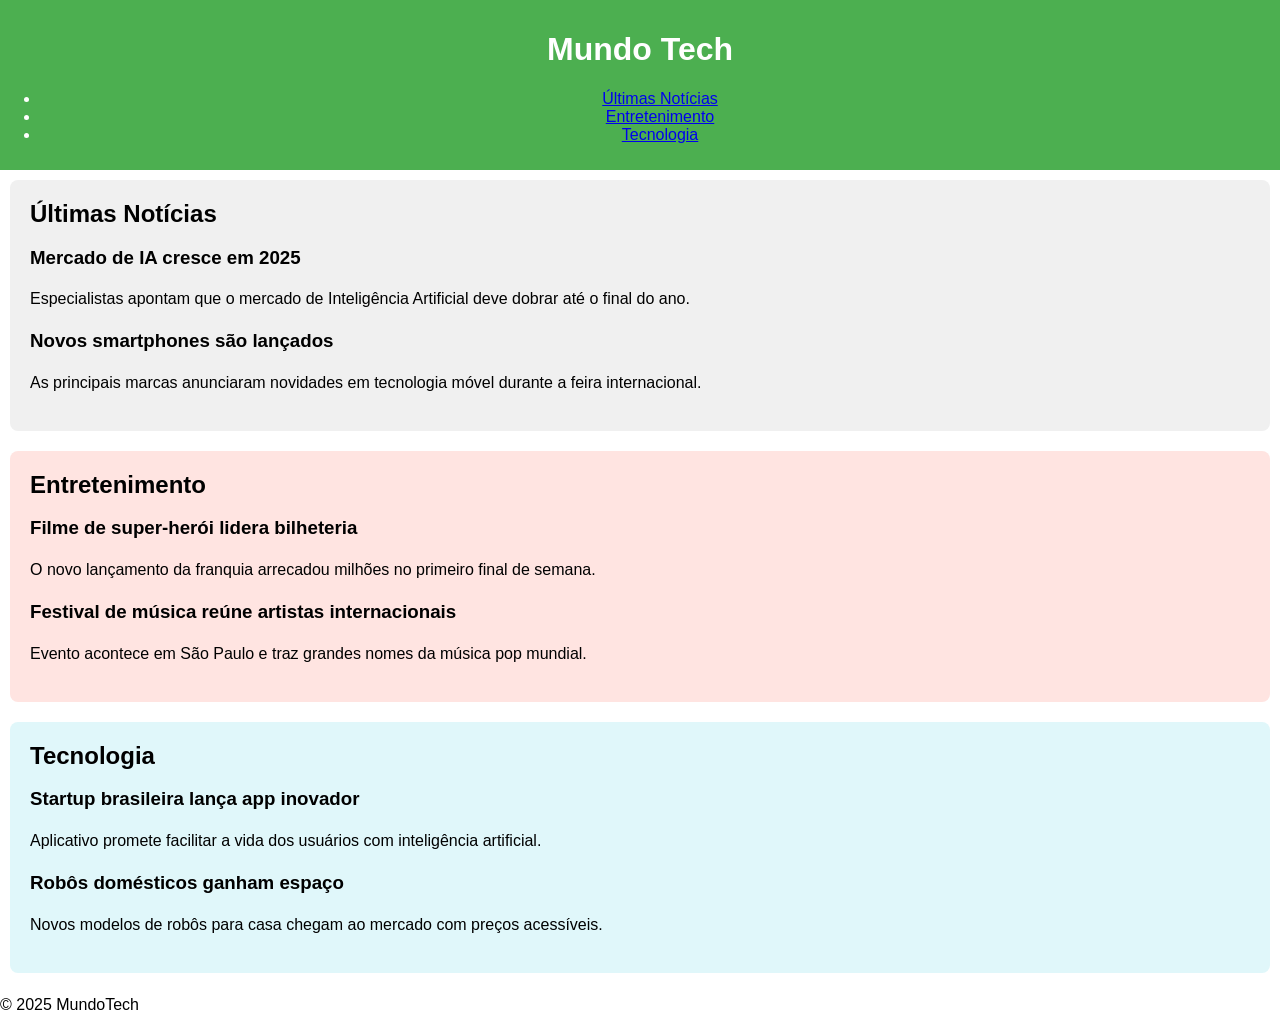
==== noticias-app/src/index.html @ 80fff363 "first commit" ====
<!DOCTYPE html>
<html lang="pt-BR">

<head>
    <meta charset="UTF-8">
    <meta name="viewport" content="width=device-width, initial-scale=1.0">
    <title>MundoTech</title>
    <link rel="stylesheet" href="css/style.css">
</head>

<body>
    <header>
        <h1>Mundo Tech</h1>
        <nav>
            <ul>
                <li><a href="#noticias">Últimas Notícias</a></li>
                <li><a href="#entretenimento">Entretenimento</a></li>
                <li><a href="#tecnologia">Tecnologia</a></li>
            </ul>
        </nav>
    </header>
    <main>
        <section id="noticias">
            <h2>Últimas Notícias</h2>
            <article>
                <h3>Mercado de IA cresce em 2025</h3>
                <p>Especialistas apontam que o mercado de Inteligência Artificial deve dobrar até o final do ano.</p>
            </article>
            <article>
                <h3>Novos smartphones são lançados</h3>
                <p>As principais marcas anunciaram novidades em tecnologia móvel durante a feira internacional.</p>
            </article>
        </section>
        <section id="entretenimento">
            <h2>Entretenimento</h2>
            <article>
                <h3>Filme de super-herói lidera bilheteria</h3>
                <p>O novo lançamento da franquia arrecadou milhões no primeiro final de semana.</p>
            </article>
            <article>
                <h3>Festival de música reúne artistas internacionais</h3>
                <p>Evento acontece em São Paulo e traz grandes nomes da música pop mundial.</p>
            </article>
        </section>
        <section id="tecnologia">
            <h2>Tecnologia</h2>
            <article>
                <h3>Startup brasileira lança app inovador</h3>
                <p>Aplicativo promete facilitar a vida dos usuários com inteligência artificial.</p>
            </article>
            <article>
                <h3>Robôs domésticos ganham espaço</h3>
                <p>Novos modelos de robôs para casa chegam ao mercado com preços acessíveis.</p>
            </article>
        </section>
    </main>
    <footer>
        <p>&copy; 2025 MundoTech</p>
    </footer>
    <script src="js/main.js"></script>
</body>

</html>
---- noticias-app/src/css/style.css ----
body {
    font-family: Arial, sans-serif;
    margin: 0;
    padding: 0;
}

header {
    background-color: #4CAF50;
    color: white;
    padding: 10px 0;
    text-align: center;
}

section {
    padding: 20px;
    margin: 10px;
}

.noticias {
    background-color: #f9f9f9;
    border: 1px solid #ddd;
    border-radius: 5px;
}

#noticias {
    background: #f0f0f0;
    padding: 20px;
    margin-bottom: 20px;
    border-radius: 8px;
}

.entretenimento {
    background-color: #ffeb3b;
    border: 1px solid #fbc02d;
    border-radius: 5px;
}

#entretenimento {
    background: #ffe4e1;
    padding: 20px;
    margin-bottom: 20px;
    border-radius: 8px;
}

.tecnologia {
    background-color: #2196F3;
    border: 1px solid #1976D2;
    border-radius: 5px;
    color: white;
}

#tecnologia {
    background: #e0f7fa;
    padding: 20px;
    margin-bottom: 20px;
    border-radius: 8px;
}

h2 {
    font-size: 24px;
    margin-bottom: 10px;
}

section h2 {
    margin-top: 0;
}

p {
    font-size: 16px;
    line-height: 1.5;
}

article {
    margin-bottom: 15px;
}
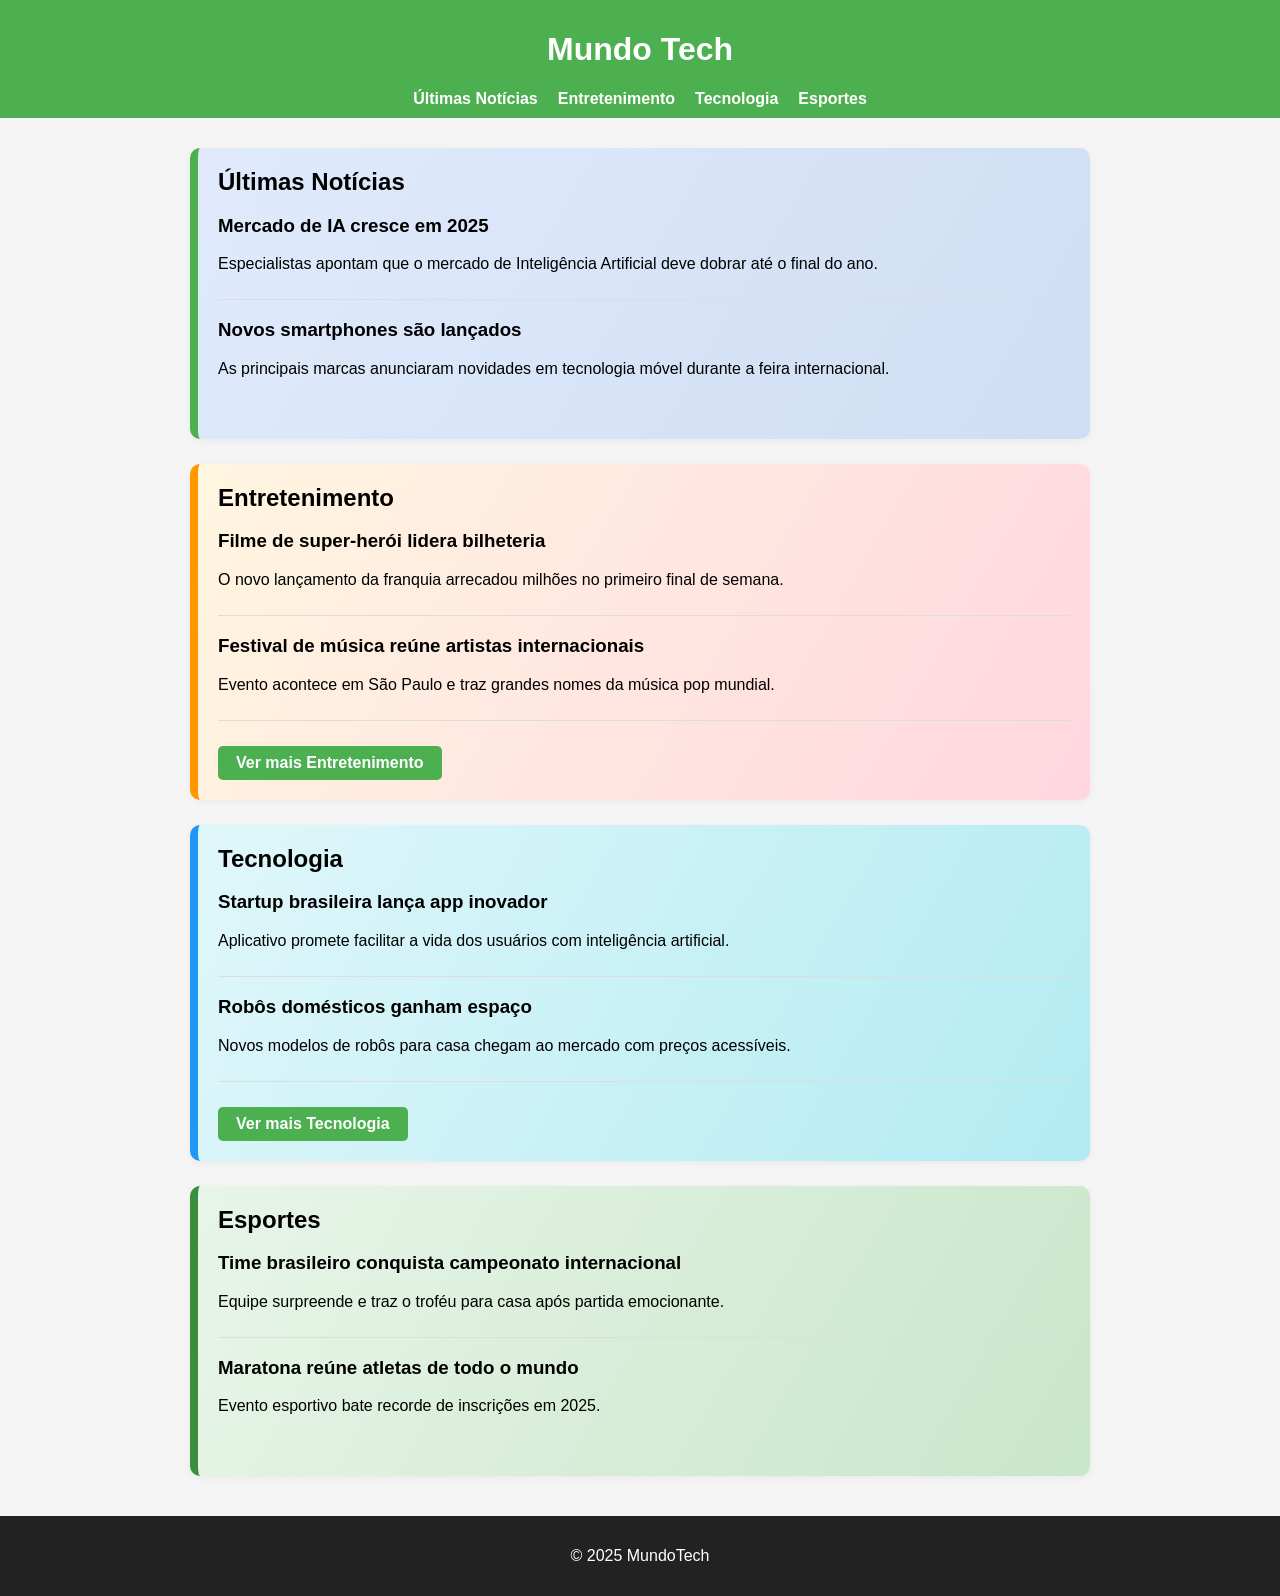
==== commit 2dcfa416: "fix Pages" ====
--- a/noticias-app/src/index.html
+++ b/noticias-app/src/index.html
@@ -14,13 +14,14 @@
         <nav>
             <ul>
                 <li><a href="#noticias">Últimas Notícias</a></li>
-                <li><a href="#entretenimento">Entretenimento</a></li>
-                <li><a href="#tecnologia">Tecnologia</a></li>
+                <li><a href="sections/entretenimento.html">Entretenimento</a></li>
+                <li><a href="sections/tecnologia.html">Tecnologia</a></li>
+                <li><a href="#esportes">Esportes</a></li>
             </ul>
         </nav>
     </header>
     <main>
-        <section id="noticias">
+        <section id="noticias" class="secao-noticias">
             <h2>Últimas Notícias</h2>
             <article>
                 <h3>Mercado de IA cresce em 2025</h3>
@@ -31,7 +32,7 @@
                 <p>As principais marcas anunciaram novidades em tecnologia móvel durante a feira internacional.</p>
             </article>
         </section>
-        <section id="entretenimento">
+        <section id="entretenimento" class="secao-entretenimento">
             <h2>Entretenimento</h2>
             <article>
                 <h3>Filme de super-herói lidera bilheteria</h3>
@@ -41,8 +42,9 @@
                 <h3>Festival de música reúne artistas internacionais</h3>
                 <p>Evento acontece em São Paulo e traz grandes nomes da música pop mundial.</p>
             </article>
+            <a class="btn-vermais" href="sections/entretenimento.html">Ver mais Entretenimento</a>
         </section>
-        <section id="tecnologia">
+        <section id="tecnologia" class="secao-tecnologia">
             <h2>Tecnologia</h2>
             <article>
                 <h3>Startup brasileira lança app inovador</h3>
@@ -51,6 +53,18 @@
             <article>
                 <h3>Robôs domésticos ganham espaço</h3>
                 <p>Novos modelos de robôs para casa chegam ao mercado com preços acessíveis.</p>
+            </article>
+            <a class="btn-vermais" href="sections/tecnologia.html">Ver mais Tecnologia</a>
+        </section>
+        <section id="esportes" class="secao-esportes">
+            <h2>Esportes</h2>
+            <article>
+                <h3>Time brasileiro conquista campeonato internacional</h3>
+                <p>Equipe surpreende e traz o troféu para casa após partida emocionante.</p>
+            </article>
+            <article>
+                <h3>Maratona reúne atletas de todo o mundo</h3>
+                <p>Evento esportivo bate recorde de inscrições em 2025.</p>
             </article>
         </section>
     </main>
--- a/noticias-app/src/css/style.css
+++ b/noticias-app/src/css/style.css
@@ -2,6 +2,7 @@
     font-family: Arial, sans-serif;
     margin: 0;
     padding: 0;
+    background: #f5f5f5;
 }
 
 header {
@@ -11,65 +12,159 @@
     text-align: center;
 }
 
+nav ul {
+    list-style: none;
+    padding: 0;
+    margin: 0;
+    display: flex;
+    justify-content: center;
+    gap: 20px;
+}
+
+nav a {
+    color: #fff;
+    text-decoration: none;
+    font-weight: bold;
+}
+
+main {
+    max-width: 900px;
+    margin: 30px auto;
+    padding: 0 10px;
+}
+
 section {
     padding: 20px;
-    margin: 10px;
+    margin-bottom: 25px;
+    border-radius: 10px;
+    box-shadow: 0 2px 8px rgba(0, 0, 0, 0.05);
 }
 
-.noticias {
-    background-color: #f9f9f9;
-    border: 1px solid #ddd;
-    border-radius: 5px;
+.secao-noticias {
+    background: linear-gradient(120deg, #e0eafc 0%, #cfdef3 100%);
+    border-left: 8px solid #4CAF50;
 }
 
-#noticias {
-    background: #f0f0f0;
-    padding: 20px;
-    margin-bottom: 20px;
-    border-radius: 8px;
+.secao-entretenimento {
+    background: linear-gradient(120deg, #fff6e0 0%, #ffd6e0 100%);
+    border-left: 8px solid #ff9800;
 }
 
-.entretenimento {
-    background-color: #ffeb3b;
-    border: 1px solid #fbc02d;
-    border-radius: 5px;
+.secao-tecnologia {
+    background: linear-gradient(120deg, #e0f7fa 0%, #b2ebf2 100%);
+    border-left: 8px solid #2196F3;
 }
 
-#entretenimento {
-    background: #ffe4e1;
-    padding: 20px;
-    margin-bottom: 20px;
-    border-radius: 8px;
-}
-
-.tecnologia {
-    background-color: #2196F3;
-    border: 1px solid #1976D2;
-    border-radius: 5px;
-    color: white;
-}
-
-#tecnologia {
-    background: #e0f7fa;
-    padding: 20px;
-    margin-bottom: 20px;
-    border-radius: 8px;
+.secao-esportes {
+    background: linear-gradient(120deg, #e8f5e9 0%, #c8e6c9 100%);
+    border-left: 8px solid #388e3c;
 }
 
 h2 {
     font-size: 24px;
-    margin-bottom: 10px;
-}
-
-section h2 {
     margin-top: 0;
-}
-
-p {
-    font-size: 16px;
-    line-height: 1.5;
+    margin-bottom: 15px;
 }
 
 article {
     margin-bottom: 15px;
+    padding-bottom: 10px;
+    border-bottom: 1px solid #ddd;
+}
+
+article:last-child {
+    border-bottom: none;
+}
+
+.img-secao {
+    width: 100%;
+    max-width: 350px;
+    display: block;
+    margin: 0 auto 20px auto;
+    border-radius: 8px;
+    box-shadow: 0 2px 8px rgba(0, 0, 0, 0.08);
+}
+
+footer {
+    background: #222;
+    color: #fff;
+    text-align: center;
+    padding: 15px 0;
+    margin-top: 40px;
+}
+
+.btn-vermais {
+    display: inline-block;
+    margin-top: 10px;
+    padding: 8px 18px;
+    background: #4CAF50;
+    color: #fff;
+    border-radius: 5px;
+    text-decoration: none;
+    font-weight: bold;
+    transition: background 0.2s;
+}
+
+.btn-vermais:hover {
+    background: #388e3c;
+}
+
+.entretenimento-page {
+    background: linear-gradient(120deg, #fff6e0 0%, #ffd6e0 100%);
+}
+
+.entretenimento-page header h1 {
+    color: #ff9800;
+    text-shadow: 1px 1px 4px #fff2cc;
+}
+
+.entretenimento-page main article {
+    background: #fff;
+    border-left: 6px solid #ff9800;
+    border-radius: 10px;
+    padding: 24px 20px;
+    margin: 30px auto;
+    max-width: 700px;
+    box-shadow: 0 2px 12px rgba(255, 152, 0, 0.08);
+}
+
+.entretenimento-page main article h2 {
+    color: #ff9800;
+    margin-top: 0;
+}
+
+.entretenimento-page main article p {
+    color: #444;
+    font-size: 1.1em;
+    line-height: 1.7;
+}
+
+.tecnologia-page {
+    background: linear-gradient(120deg, #e0f7fa 0%, #b2ebf2 100%);
+}
+
+.tecnologia-page header h1 {
+    color: #2196F3;
+    text-shadow: 1px 1px 4px #b2ebf2;
+}
+
+.tecnologia-page section.tecnologia article {
+    background: #fff;
+    border-left: 6px solid #2196F3;
+    border-radius: 10px;
+    padding: 24px 20px;
+    margin: 30px auto;
+    max-width: 700px;
+    box-shadow: 0 2px 12px rgba(33, 150, 243, 0.08);
+}
+
+.tecnologia-page section.tecnologia article h2 {
+    color: #2196F3;
+    margin-top: 0;
+}
+
+.tecnologia-page section.tecnologia article p {
+    color: #333;
+    font-size: 1.1em;
+    line-height: 1.7;
 }
